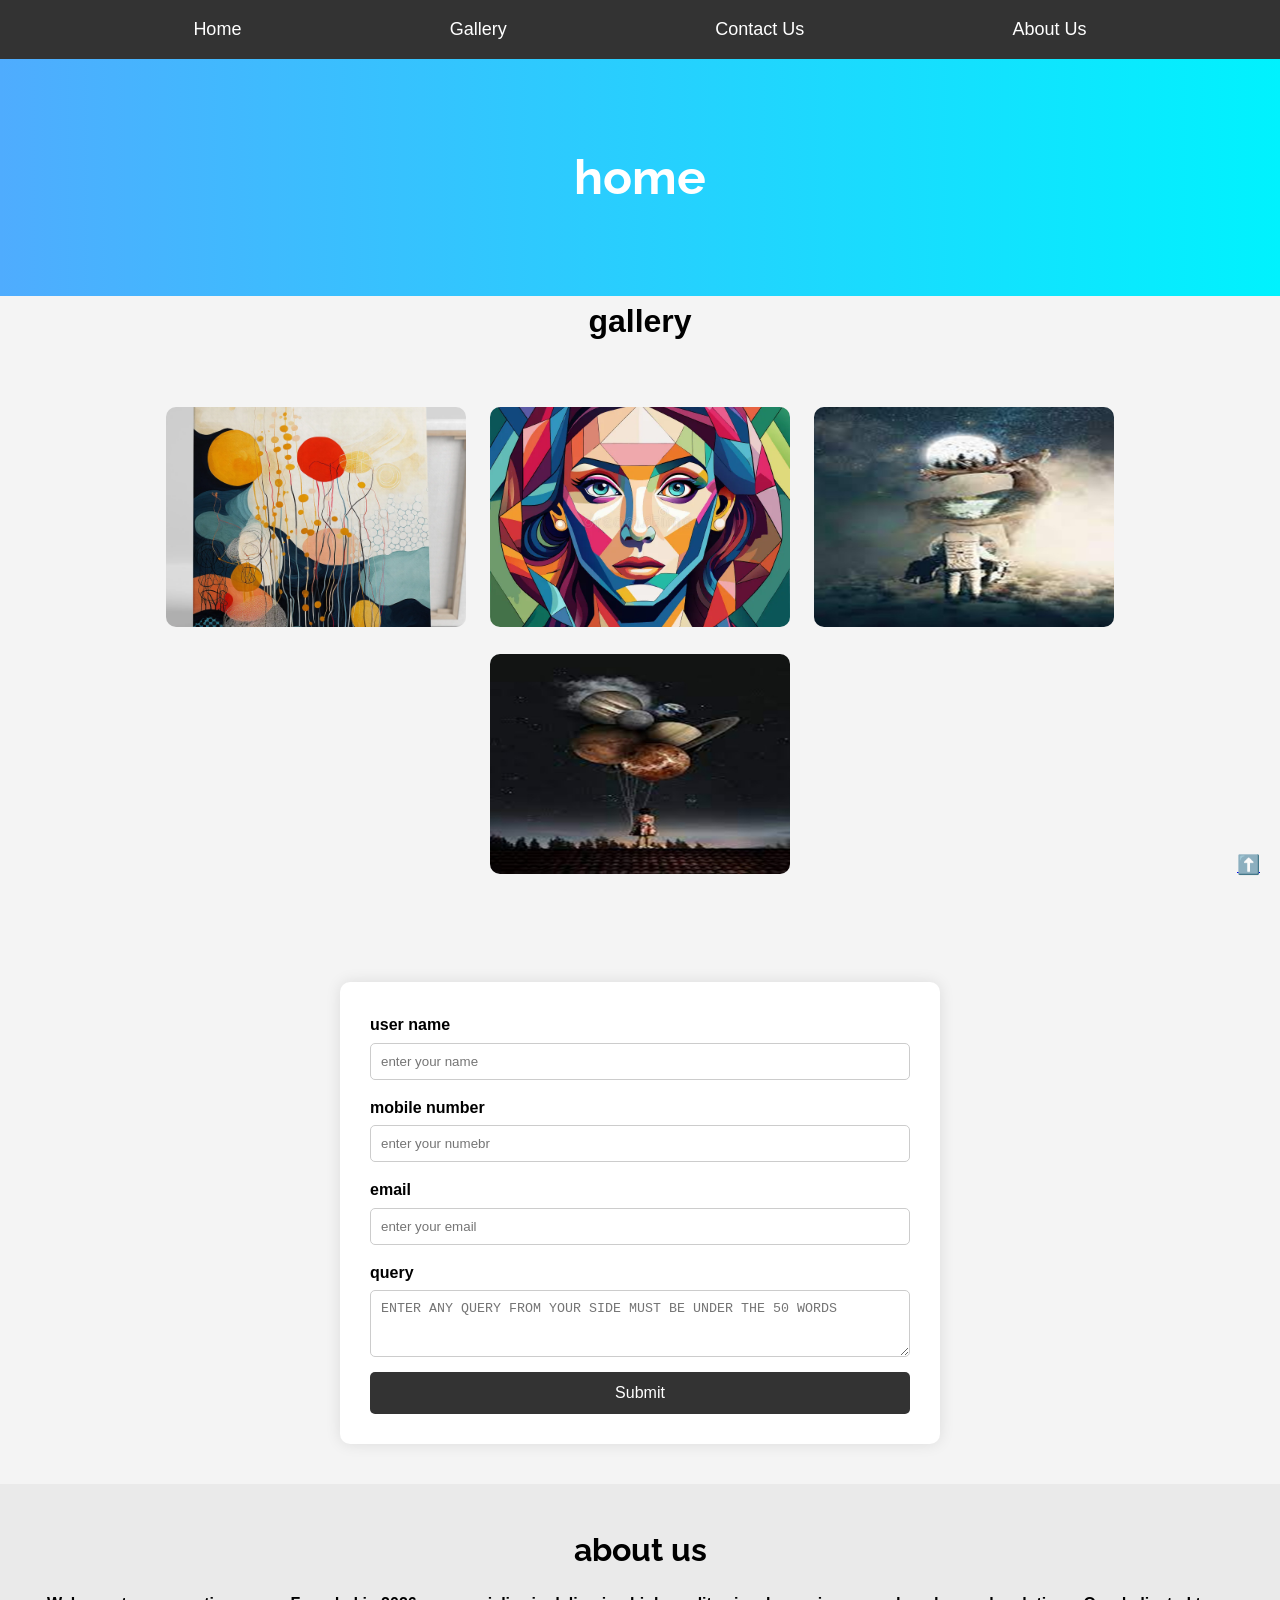
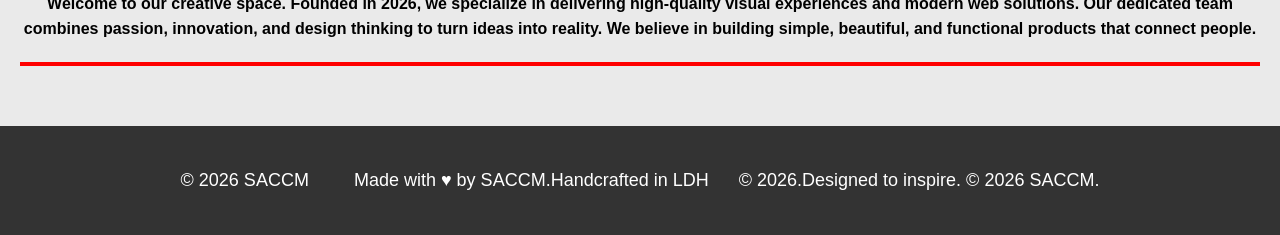
==== index.html @ cd04d09f "made UI changes" ====
<!DOCTYPE html>
<html lang="en">
<head>
  <meta charset="UTF-8">
  <meta name="viewport" content="width=device-width, initial-scale=1.0">
  <title>sementic</title>
  <link rel="stylesheet" href="style.css" href="https://googleapis.com/css2?family=YOUR_FONT_NAME&display=swap"+>
</head>
<body>
  
  <!--NAVIGATION SECTION-->
 <!-- NAVIGATION SECTION -->
<header>
  <nav>
    <ul>
      <li><a href="#">Home</a></li>
      <li><a href="#">Gallery</a></li>
      <li><a href="#contactus">Contact Us</a></li>
      <li><a href="#aboutus">About Us</a></li>
    </ul>
  </nav>
</header>
  
  <!--MAIN SECTION-->
  <main>
    <div class="home" id="home">
      <h1>home</h1>
    </div>
  
  </div>
    
    <!--GAllERY SECTION-->
    <CENTER><h1>gallery</h1></CENTER>
    <div class="gallery">
      <img src="img/photo13.webp" title="image 1" width="21%">
      <img src="img/photo14.webp" title="image2" width="21%">
      <img src="img/photo15.jpg" title="JPEG pic" width="25%" >
    
      <img class="row2 row7"src="img/photo16.jpg" title="JPEG PIC" width="21%">
   

      
      
  
     
    </div>

    <!--CONTACT US FORM-->
    <div class="contactus">
      <form method="post" id="contactus">
   
    <label>user name
      <input type="text" placeholder="enter your name">
    </label>
    <label>mobile number
      <input type="value" maxlength="10" placeholder="enter your numebr">
    </label>
    <label>email
      <input type="email" placeholder="enter your email">
    </label>
    <label>query
     <textarea name="" rows="3" cols="5" maxlength="50" placeholder="ENTER ANY QUERY FROM YOUR SIDE MUST BE UNDER THE 50 WORDS"></textarea>
    </label>
      <button type="submit">Submit</button>
    </form>
    </div>
      <div class="arrow">
      <a href="#home">
    <h3>⬆️</h3>
      </div></a>
    <!---ABOUT US--->
    <div class="aboutus" id="aboutus">
      <h3>about us </h3>
      <h4>Welcome to our creative space. Founded in 2026, we specialize in delivering high-quality visual experiences and modern web solutions. Our dedicated team combines passion, innovation, and design thinking to turn ideas into reality. We believe in building simple, beautiful, and functional products that connect people.</h4>
      <hr style="width: 100%; height: 4px; background-color: red; border: none; margin: 20px auto;">  </div>
    <div class="footer">
<div>
<footer class="footer">
  &copy; 2026 SACCM &nbsp; &nbsp; &nbsp; &nbsp; 
  Made with ♥ by SACCM.Handcrafted in LDH &nbsp;&nbsp; &nbsp; © 2026.Designed to inspire. © 2026 SACCM.
</footer>
</div>



  </main>
</body>
</html>
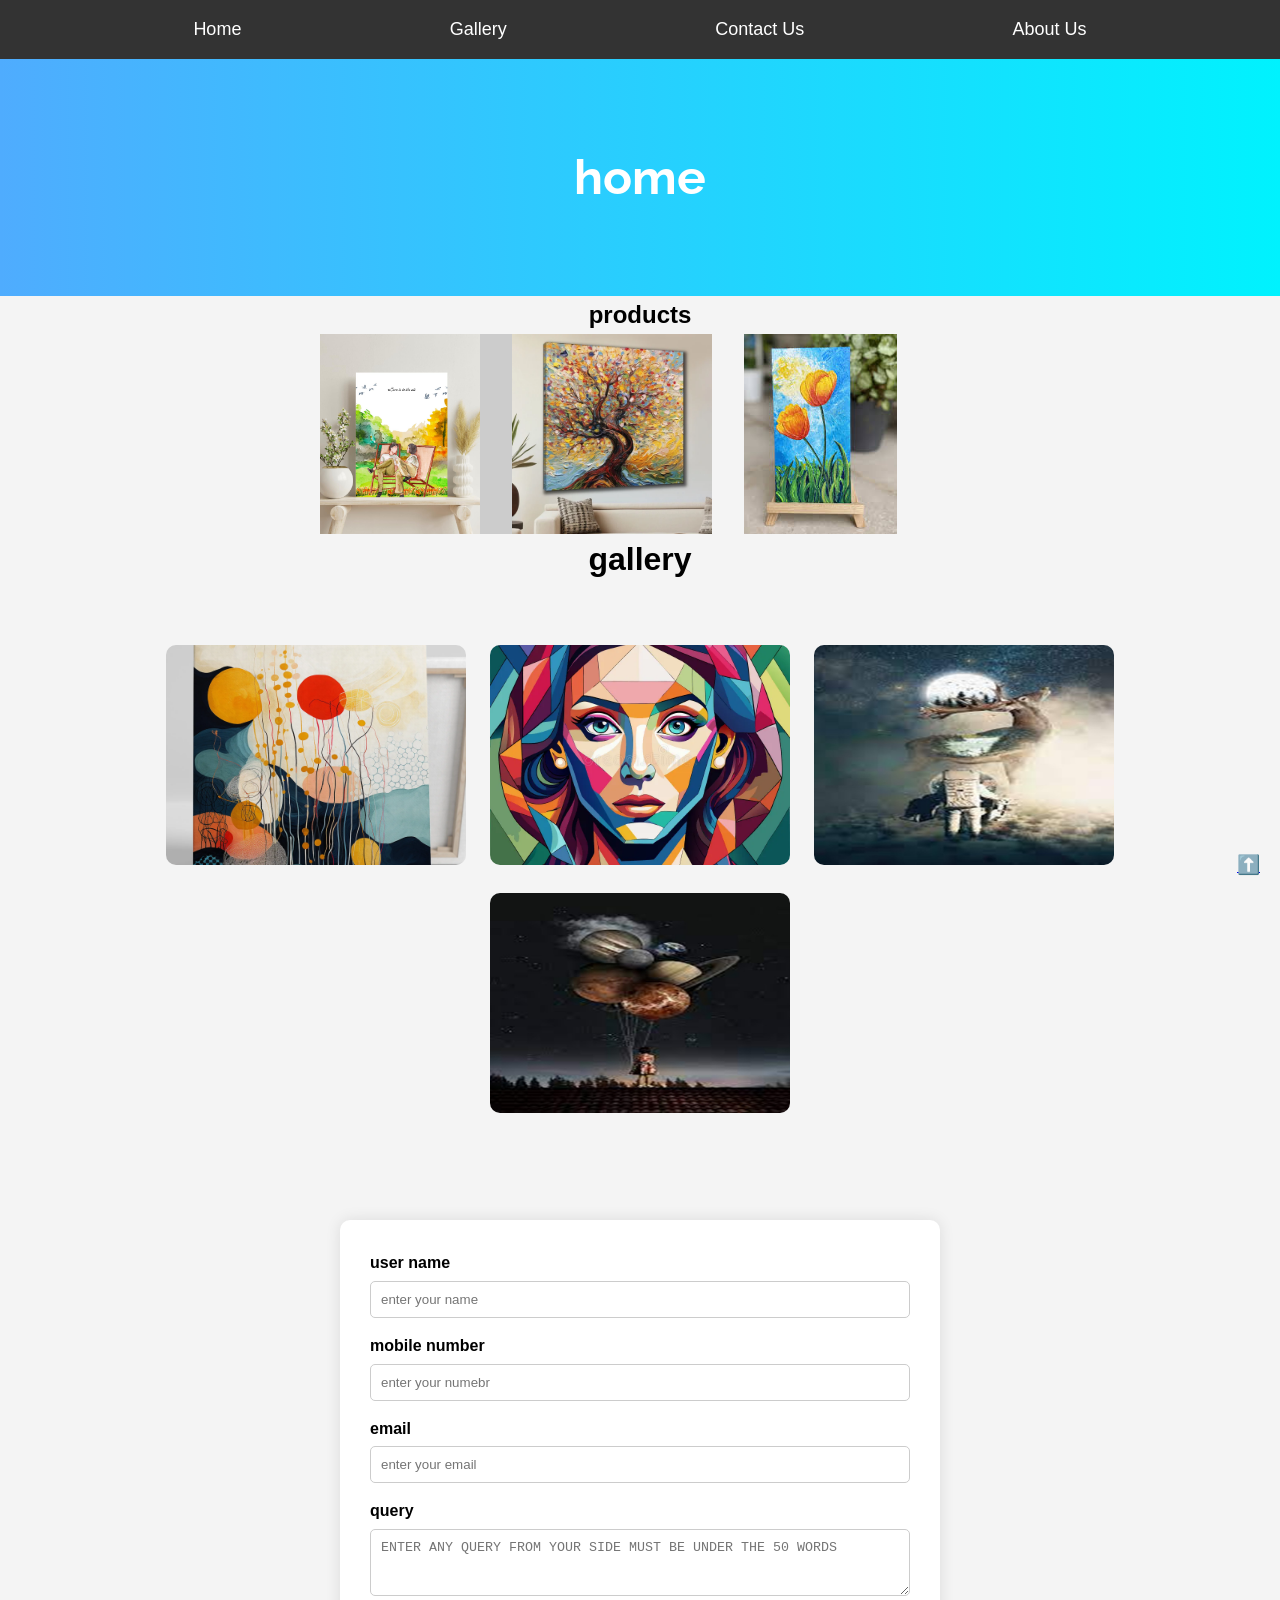
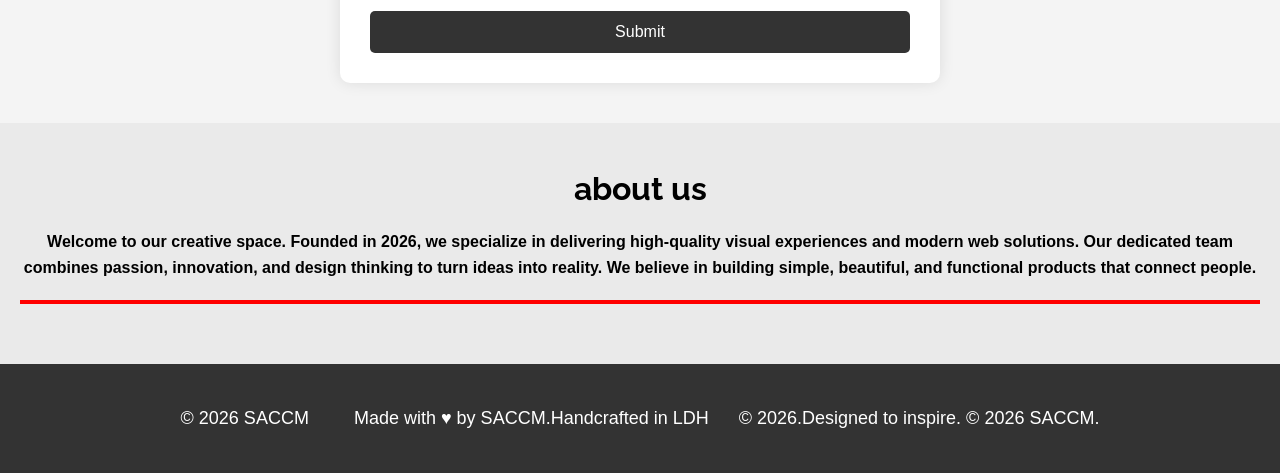
==== commit 1654d019: "UI sahnges" ====
--- a/index.html
+++ b/index.html
@@ -28,6 +28,15 @@
     </div>
   
   </div>
+  <h2 class="prod">products</h2>
+  <div class="product">
+      <div class="products">
+        <img src="img/art1.jpg" alt="">
+        <img src="img/art2.jpg" alt="">
+        <img src="img/art3.jpg" alt="">
+        <img src="img/art4.jpg" alt="">
+      </div>
+      </div>
     
     <!--GAllERY SECTION-->
     <CENTER><h1>gallery</h1></CENTER>
@@ -50,18 +59,18 @@
       <form method="post" id="contactus">
    
     <label>user name
-      <input type="text" placeholder="enter your name">
+      <input type="text" placeholder="enter your name" id="fname">
     </label>
     <label>mobile number
-      <input type="value" maxlength="10" placeholder="enter your numebr">
+      <input type="tel" maxlength="10" placeholder="enter your numebr" id="num">
     </label>
     <label>email
-      <input type="email" placeholder="enter your email">
+      <input type="email" placeholder="enter your email" id="mail">
     </label>
     <label>query
-     <textarea name="" rows="3" cols="5" maxlength="50" placeholder="ENTER ANY QUERY FROM YOUR SIDE MUST BE UNDER THE 50 WORDS"></textarea>
+     <textarea name="" rows="3" cols="5" maxlength="50" placeholder="ENTER ANY QUERY FROM YOUR SIDE MUST BE UNDER THE 50 WORDS" id="query"></textarea>
     </label>
-      <button type="submit">Submit</button>
+      <button type="submit" onclick="validateform()">Submit</button>
     </form>
     </div>
       <div class="arrow">
@@ -84,5 +93,19 @@
 
 
   </main>
+  <script>  
+    function validateform()
+    {
+      let x = document.getElementById("fname").value;
+      if (x== "")
+    {
+      alert("name cannot be empty")
+    }
+    else
+    {
+        alert("welcome Mr "+ x)
+    }
+    }
+  </script>
 </body>
 </html>
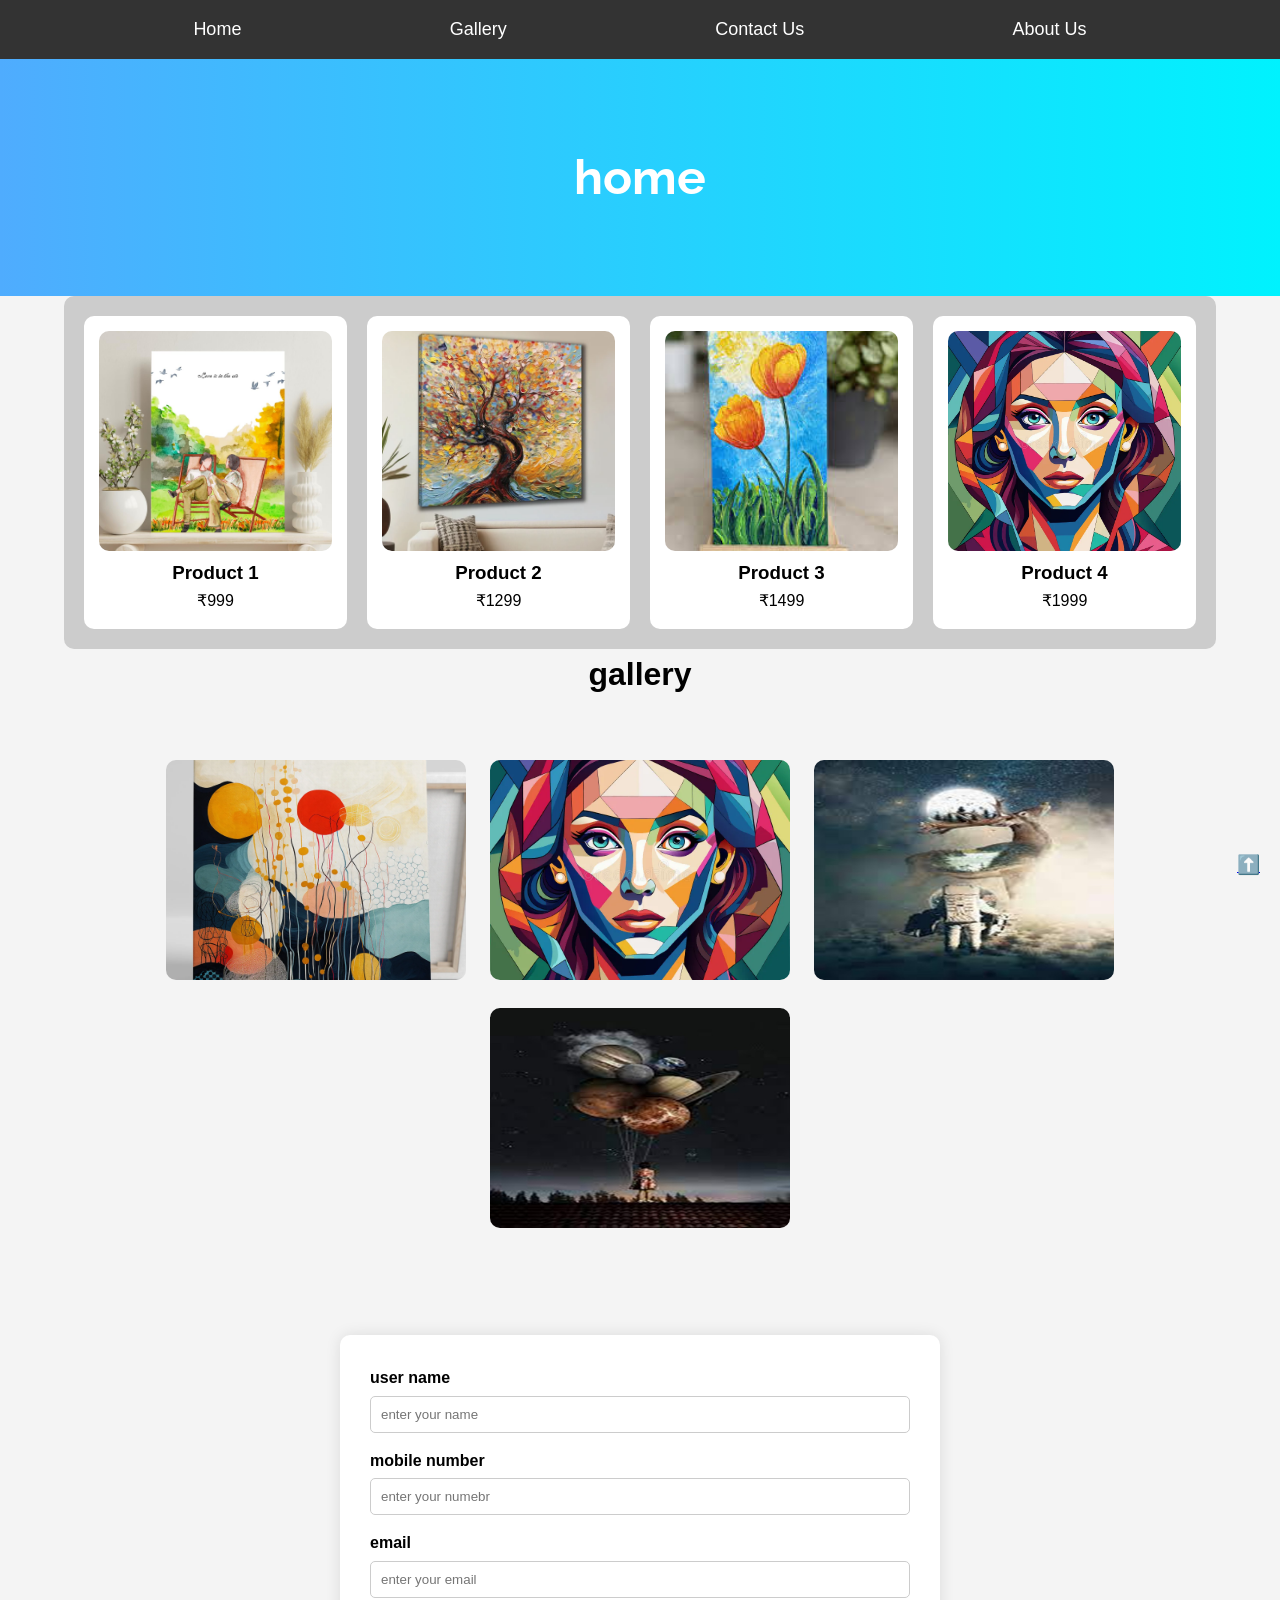
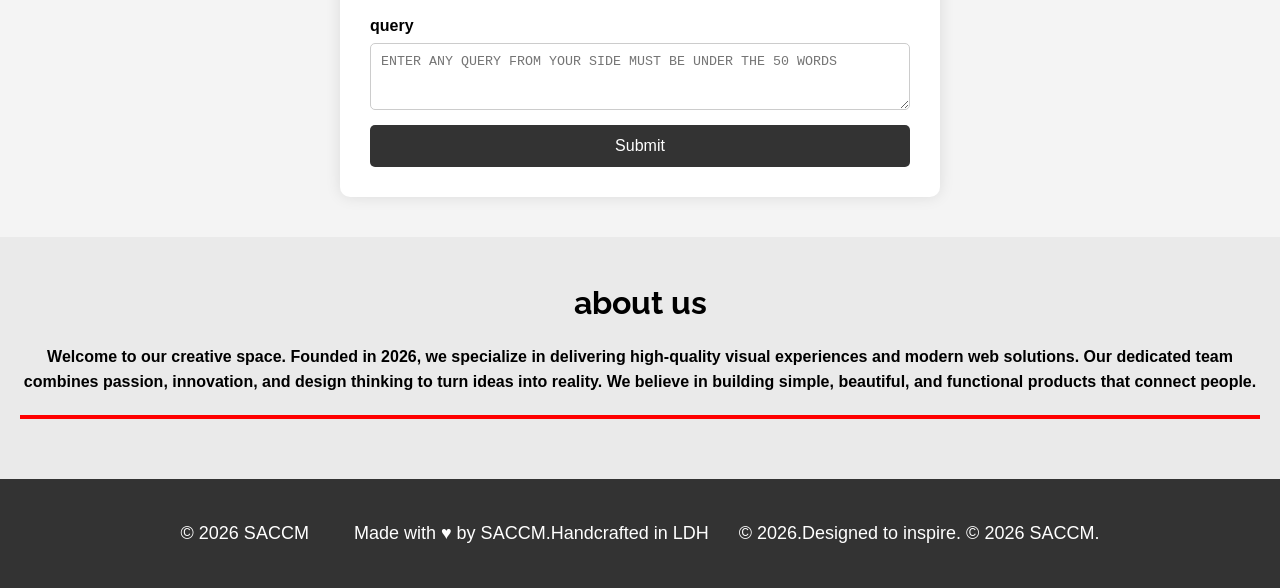
==== commit 06b7d51f: "msg" ====
--- a/index.html
+++ b/index.html
@@ -28,15 +28,35 @@
     </div>
   
   </div>
-  <h2 class="prod">products</h2>
-  <div class="product">
-      <div class="products">
-        <img src="img/art1.jpg" alt="">
-        <img src="img/art2.jpg" alt="">
-        <img src="img/art3.jpg" alt="">
-        <img src="img/art4.jpg" alt="">
-      </div>
-      </div>
+ <div class="product">
+    <div class="products">
+
+        <div class="card">
+            <img src="img/art1.jpg" alt="">
+            <h3>Product 1</h3>
+            <p>₹999</p>
+        </div>
+
+        <div class="card">
+            <img src="img/art2.jpg" alt="">
+            <h3>Product 2</h3>
+            <p>₹1299</p>
+        </div>
+
+        <div class="card">
+            <img src="img/art3.jpg" alt="">
+            <h3>Product 3</h3>
+            <p>₹1499</p>
+        </div>
+
+        <div class="card">
+            <img src="img/photo14.webp" alt="">
+            <h3>Product 4</h3>
+            <p>₹1999</p>
+        </div>
+
+    </div>
+</div>
     
     <!--GAllERY SECTION-->
     <CENTER><h1>gallery</h1></CENTER>
